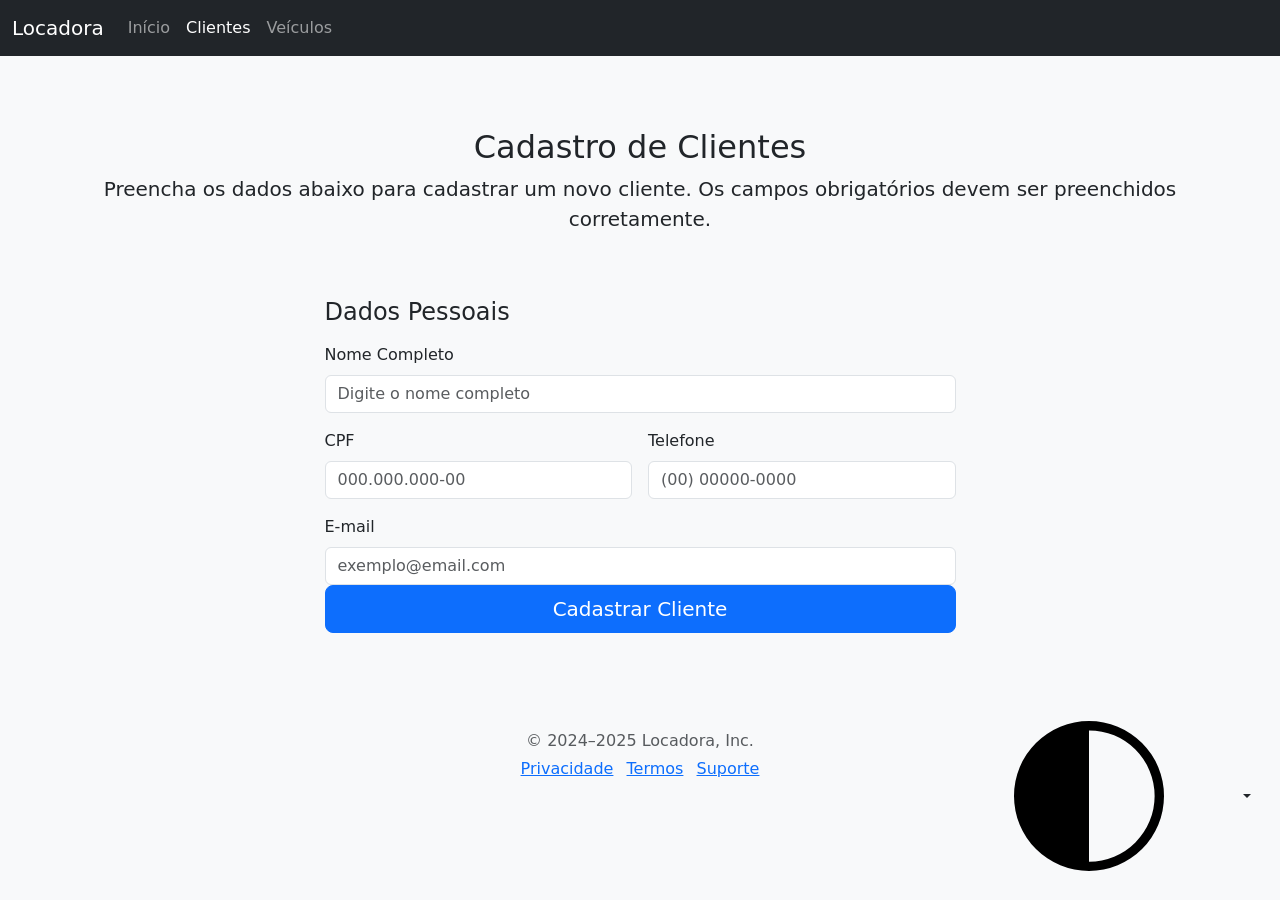
==== pages/cadastro-clientes.html @ 9dbc2dd4 "apagar da parte de endereços da page cliente" ====
<!DOCTYPE html>
<html lang="pt-br" data-bs-theme="auto">

<head>
  <meta charset="utf-8">
  <meta name="viewport" content="width=device-width, initial-scale=1">
  <meta name="description" content="">
  <title>Cadastro de Clientes · Locadora</title>

  <link
    href="https://cdn.jsdelivr.net/npm/bootstrap@5.3.3/dist/css/bootstrap.min.css"
    rel="stylesheet"
  >
  <link href="css/style.css" rel="stylesheet">
</head>

<body class="bg-body-tertiary">

  <!-- SVG Icons (hidden) -->
  <svg xmlns="http://www.w3.org/2000/svg" class="d-none">
    <symbol id="check2" viewBox="0 0 16 16">
      <path d="M13.854 3.646a.5.5 0 0 1 0 .708l-7 7a.5.5 0 0 1-.708 0l-3.5-3.5a.5.5 0 1 1 .708-.708L6.5 10.293l6.646-6.647a.5.5 0 0 1 .708 0z"/>
    </symbol>
    <symbol id="circle-half" viewBox="0 0 16 16">
      <path d="M8 15A7 7 0 1 0 8 1v14zm0 1A8 8 0 1 1 8 0a8 8 0 0 1 0 16z"/>
    </symbol>
    <symbol id="moon-stars-fill" viewBox="0 0 16 16">
      <path d="M6 .278a.768.768 0 0 1 .08.858 7.208 7.208 0 0 0-.878 3.46c0 4.021 3.278 7.277 7.318 7.277.527 0 1.04-.055 1.533-.16a.787.787 0 0 1 .81.316.733.733 0 0 1-.031.893A8.349 8.349 0 0 1 8.344 16C3.734 16 0 12.286 0 7.71 0 4.266 2.114 1.312 5.124.06A.752.752 0 0 1 6 .278z"/>
      <path d="M10.794 3.148a.217.217 0 0 1 .412 0l.387 1.162c.173.518.579.924 1.097 1.097l1.162.387a.217.217 0 0 1 0 .412l-1.162.387a1.734 1.734 0 0 0-1.097 1.097l-.387 1.162a.217.217 0 0 1-.412 0l-.387-1.162A1.734 1.734 0 0 0 9.31 6.593l-1.162-.387a.217.217 0 0 1 0-.412l1.162-.387a1.734 1.734 0 0 0 1.097-1.097l.387-1.162zM13.863.099a.145.145 0 0 1 .274 0l.258.774c.115.346.386.617.732.732l.774.258a.145.145 0 0 1 0 .274l-.774.258a1.156 1.156 0 0 0-.732.732l-.258.774a.145.145 0 0 1-.274 0l-.258-.774a1.156 1.156 0 0 0-.732-.732l-.774-.258a.145.145 0 0 1 0-.274l.774-.258c.346-.115.617-.386.732-.732L13.863.1z"/>
    </symbol>
    <symbol id="sun-fill" viewBox="0 0 16 16">
      <path d="M8 12a4 4 0 1 0 0-8 4 4 0 0 0 0 8zM8 0a.5.5 0 0 1 .5.5v2a.5.5 0 0 1-1 0v-2A.5.5 0 0 1 8 0zm0 13a.5.5 0 0 1 .5.5v2a.5.5 0 0 1-1 0v-2A.5.5 0 0 1 8 13zm8-5a.5.5 0 0 1-.5.5h-2a.5.5 0 0 1 0-1h2a.5.5 0 0 1 .5.5zM3 8a.5.5 0 0 1-.5.5h-2a.5.5 0 0 1 0-1h2A.5.5 0 0 1 3 8zm10.657-5.657a.5.5 0 0 1 0 .707l-1.414 1.415a.5.5 0 1 1-.707-.708l1.414-1.414a.5.5 0 0 1 .707 0zm-9.193 9.193a.5.5 0 0 1 0 .707L3.05 13.657a.5.5 0 0 1-.707-.707l1.414-1.414a.5.5 0 0 1 .707 0zm9.193 2.121a.5.5 0 0 1-.707 0l-1.414-1.414a.5.5 0 0 1 .707-.707l1.414 1.414a.5.5 0 0 1 0 .707zM4.464 4.465a.5.5 0 0 1-.707 0L2.343 3.05a.5.5 0 1 1 .707-.707l1.414 1.414a.5.5 0 0 1 0 .708z"/>
    </symbol>
  </svg>

  <!-- Alternador de Tema -->
  <div class="dropdown position-fixed bottom-0 end-0 mb-3 me-3 bd-mode-toggle">
    <button
      class="btn btn-bd-primary py-2 dropdown-toggle d-flex align-items-center"
      id="bd-theme"
      type="button"
      aria-expanded="false"
      data-bs-toggle="dropdown"
      aria-label="Alternar tema (automático)"
    >
      <svg class="bi my-1 theme-icon-active" aria-hidden="true">
        <use href="#circle-half"></use>
      </svg>
      <span class="visually-hidden" id="bd-theme-text">Alternar tema</span>
    </button>
    <ul class="dropdown-menu dropdown-menu-end shadow" aria-labelledby="bd-theme-text">
      <li>
        <button type="button" class="dropdown-item d-flex align-items-center" data-bs-theme-value="light" aria-pressed="false">
          <svg class="bi me-2 opacity-50" aria-hidden="true"><use href="#sun-fill"></use></svg>
          Claro
          <svg class="bi ms-auto d-none" aria-hidden="true"><use href="#check2"></use></svg>
        </button>
      </li>
      <li>
        <button type="button" class="dropdown-item d-flex align-items-center" data-bs-theme-value="dark" aria-pressed="false">
          <svg class="bi me-2 opacity-50" aria-hidden="true"><use href="#moon-stars-fill"></use></svg>
          Escuro
          <svg class="bi ms-auto d-none" aria-hidden="true"><use href="#check2"></use></svg>
        </button>
      </li>
      <li>
        <button type="button" class="dropdown-item d-flex align-items-center active" data-bs-theme-value="auto" aria-pressed="true">
          <svg class="bi me-2 opacity-50" aria-hidden="true"><use href="#circle-half"></use></svg>
          Automático
          <svg class="bi ms-auto d-none" aria-hidden="true"><use href="#check2"></use></svg>
        </button>
      </li>
    </ul>
  </div>

  <!-- Navbar -->
  <header data-bs-theme="dark">
    <nav class="navbar navbar-expand-md navbar-dark fixed-top bg-dark">
      <div class="container-fluid">
        <a class="navbar-brand" href="../index.html">Locadora</a>
        <button
          class="navbar-toggler"
          type="button"
          data-bs-toggle="collapse"
          data-bs-target="#navbarCollapse"
          aria-controls="navbarCollapse"
          aria-expanded="false"
          aria-label="Alternar navegação"
        >
          <span class="navbar-toggler-icon"></span>
        </button>
        <div class="collapse navbar-collapse" id="navbarCollapse">
          <ul class="navbar-nav me-auto mb-2 mb-md-0">
            <li class="nav-item">
              <a class="nav-link" href="../index.html">Início</a>
            </li>
            <li class="nav-item">
              <a class="nav-link active" aria-current="page" href="#">Clientes</a>
            </li>
            <li class="nav-item">
              <a class="nav-link" href="cadastro-veiculos.html">Veículos</a>
            </li>
          </ul>
        </div>
      </div>
    </nav>
  </header>

  <!-- Conteúdo Principal -->
  <div class="container" style="padding-top: 80px;">
    <main>

      <!-- Cabeçalho -->
      <div class="py-5 text-center">
        <h1 class="h2">Cadastro de Clientes</h1>
        <p class="lead">
          Preencha os dados abaixo para cadastrar um novo cliente.
          Os campos obrigatórios devem ser preenchidos corretamente.
        </p>
      </div>

      <!-- Formulário -->
      <div class="row g-5 justify-content-center">
        <div class="col-md-8 col-lg-7">
          <h4 class="mb-3">Dados Pessoais</h4>

          <form class="needs-validation" novalidate>
            <div class="row g-3">

              <!-- Nome Completo -->
              <div class="col-12">
                <label for="nomeCompleto" class="form-label">Nome Completo</label>
                <input
                  type="text"
                  class="form-control"
                  id="nomeCompleto"
                  placeholder="Digite o nome completo"
                  required
                >
                <div class="invalid-feedback">
                  Nome completo é obrigatório.
                </div>
              </div>

              <!-- CPF -->
              <div class="col-md-6">
                <label for="cpf" class="form-label">CPF</label>
                <input
                  type="text"
                  class="form-control"
                  id="cpf"
                  placeholder="000.000.000-00"
                  required
                >
                <div class="invalid-feedback">
                  CPF é obrigatório.
                </div>
              </div>

              <!-- Telefone -->
              <div class="col-md-6">
                <label for="telefone" class="form-label">Telefone</label>
                <input
                  type="tel"
                  class="form-control"
                  id="telefone"
                  placeholder="(00) 00000-0000"
                  required
                >
                <div class="invalid-feedback">
                  Telefone é obrigatório.
                </div>
              </div>

              <!-- E-mail -->
              <div class="col-12">
                <label for="email" class="form-label">E-mail</label>
                <input
                  type="email"
                  class="form-control"
                  id="email"
                  placeholder="exemplo@email.com"
                  required
                >
                <div class="invalid-feedback">
                  Informe um e-mail válido.
                </div>
              </div>
            </div>
            <button class="w-100 btn btn-primary btn-lg" type="submit">
              Cadastrar Cliente
            </button>

          </form>
        </div>
      </div>

    </main>

    <!-- Rodapé -->
    <footer class="my-5 pt-5 text-body-secondary text-center text-small">
      <p class="mb-1">&copy; 2024–2025 Locadora, Inc.</p>
      <ul class="list-inline">
        <li class="list-inline-item"><a href="#">Privacidade</a></li>
        <li class="list-inline-item"><a href="#">Termos</a></li>
        <li class="list-inline-item"><a href="#">Suporte</a></li>
      </ul>
    </footer>

  </div>

  <script src="https://cdn.jsdelivr.net/npm/bootstrap@5.3.3/dist/js/bootstrap.bundle.min.js"></script>

</body>
</html>
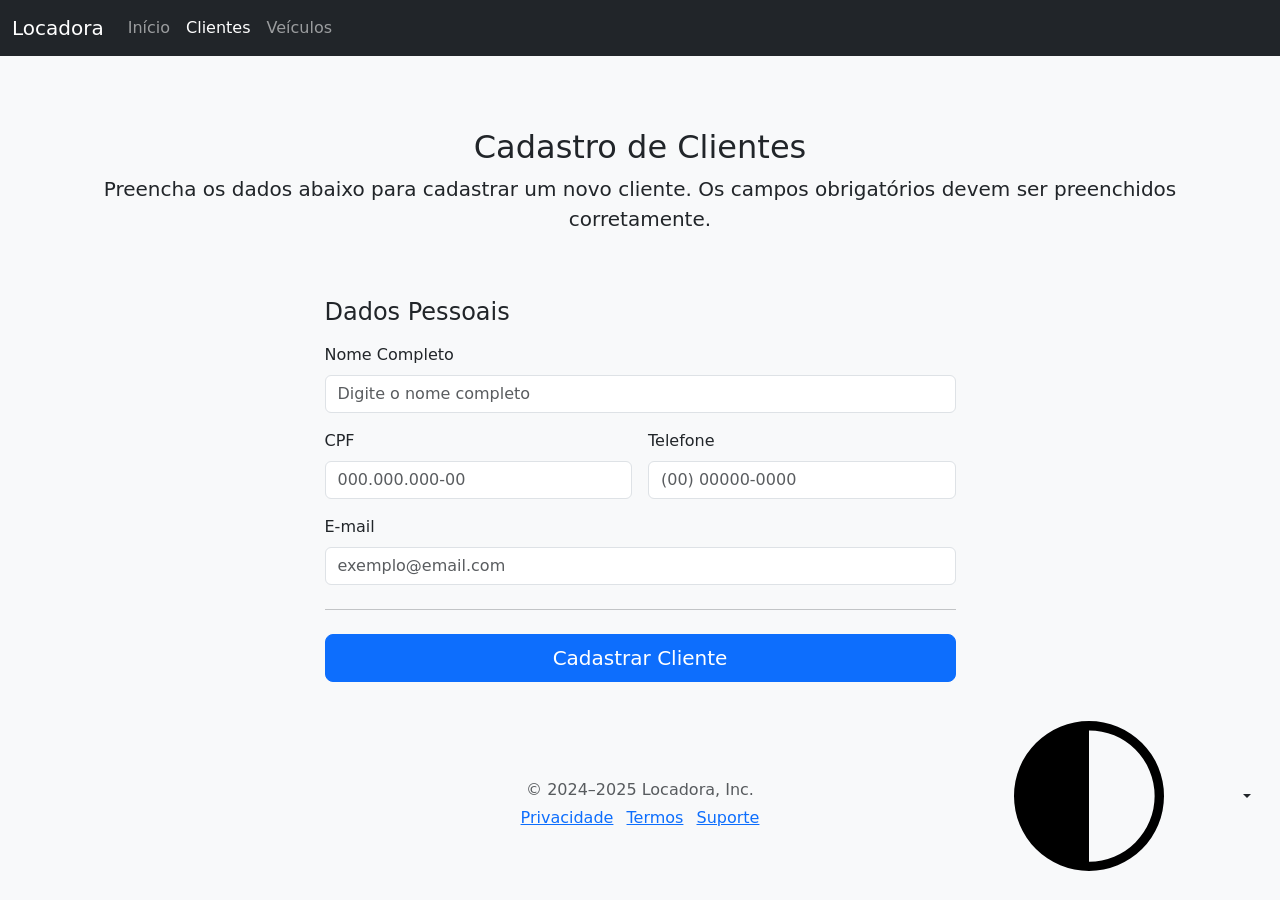
==== commit 0f3d8e00: "refinamento do código" ====
--- a/pages/cadastro-clientes.html
+++ b/pages/cadastro-clientes.html
@@ -187,6 +187,9 @@
                 </div>
               </div>
             </div>
+
+            <hr class="my-4">
+
             <button class="w-100 btn btn-primary btn-lg" type="submit">
               Cadastrar Cliente
             </button>
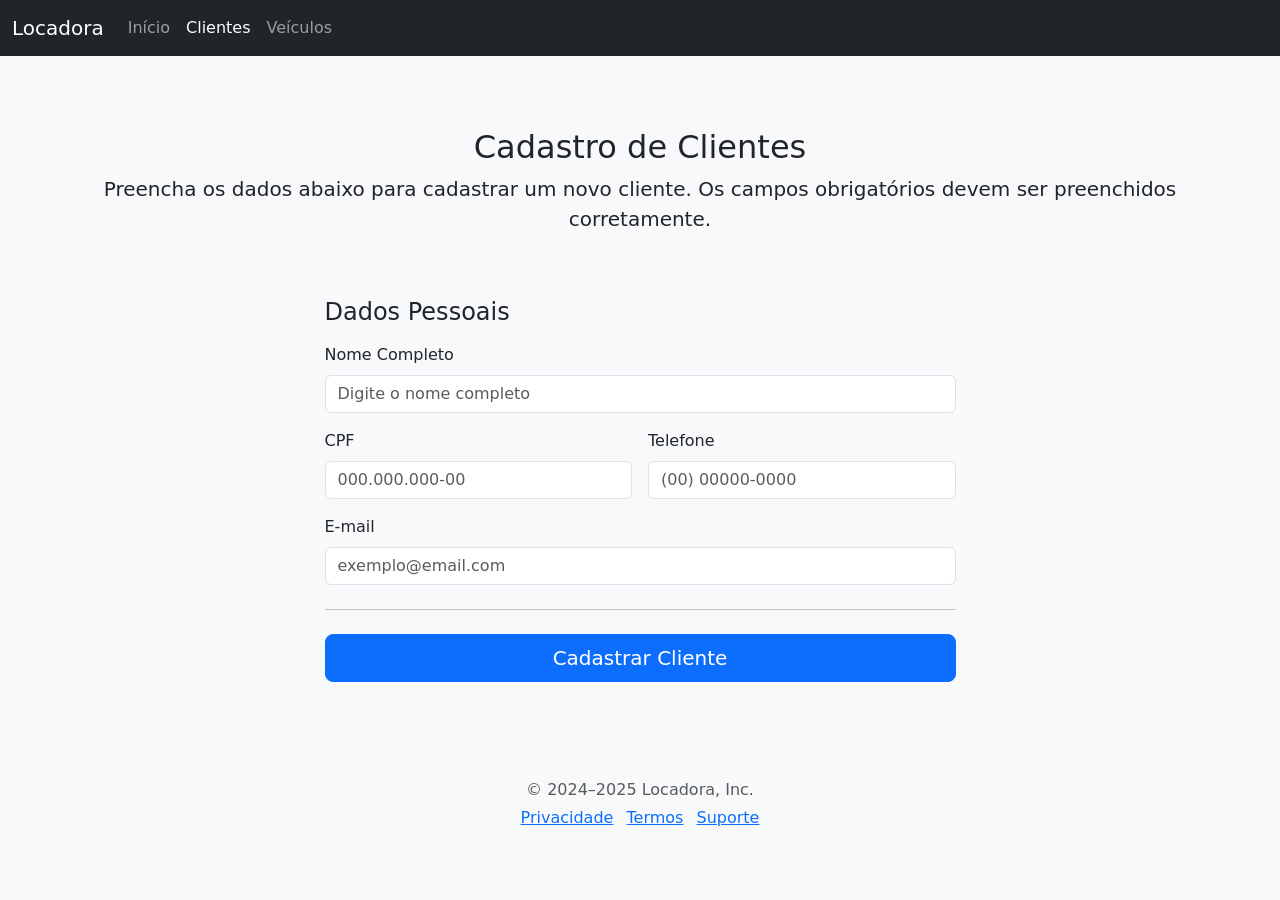
==== commit c55df9a3: "remoção do tema escuro" ====
--- a/pages/cadastro-clientes.html
+++ b/pages/cadastro-clientes.html
@@ -32,46 +32,6 @@
       <path d="M8 12a4 4 0 1 0 0-8 4 4 0 0 0 0 8zM8 0a.5.5 0 0 1 .5.5v2a.5.5 0 0 1-1 0v-2A.5.5 0 0 1 8 0zm0 13a.5.5 0 0 1 .5.5v2a.5.5 0 0 1-1 0v-2A.5.5 0 0 1 8 13zm8-5a.5.5 0 0 1-.5.5h-2a.5.5 0 0 1 0-1h2a.5.5 0 0 1 .5.5zM3 8a.5.5 0 0 1-.5.5h-2a.5.5 0 0 1 0-1h2A.5.5 0 0 1 3 8zm10.657-5.657a.5.5 0 0 1 0 .707l-1.414 1.415a.5.5 0 1 1-.707-.708l1.414-1.414a.5.5 0 0 1 .707 0zm-9.193 9.193a.5.5 0 0 1 0 .707L3.05 13.657a.5.5 0 0 1-.707-.707l1.414-1.414a.5.5 0 0 1 .707 0zm9.193 2.121a.5.5 0 0 1-.707 0l-1.414-1.414a.5.5 0 0 1 .707-.707l1.414 1.414a.5.5 0 0 1 0 .707zM4.464 4.465a.5.5 0 0 1-.707 0L2.343 3.05a.5.5 0 1 1 .707-.707l1.414 1.414a.5.5 0 0 1 0 .708z"/>
     </symbol>
   </svg>
-
-  <!-- Alternador de Tema -->
-  <div class="dropdown position-fixed bottom-0 end-0 mb-3 me-3 bd-mode-toggle">
-    <button
-      class="btn btn-bd-primary py-2 dropdown-toggle d-flex align-items-center"
-      id="bd-theme"
-      type="button"
-      aria-expanded="false"
-      data-bs-toggle="dropdown"
-      aria-label="Alternar tema (automático)"
-    >
-      <svg class="bi my-1 theme-icon-active" aria-hidden="true">
-        <use href="#circle-half"></use>
-      </svg>
-      <span class="visually-hidden" id="bd-theme-text">Alternar tema</span>
-    </button>
-    <ul class="dropdown-menu dropdown-menu-end shadow" aria-labelledby="bd-theme-text">
-      <li>
-        <button type="button" class="dropdown-item d-flex align-items-center" data-bs-theme-value="light" aria-pressed="false">
-          <svg class="bi me-2 opacity-50" aria-hidden="true"><use href="#sun-fill"></use></svg>
-          Claro
-          <svg class="bi ms-auto d-none" aria-hidden="true"><use href="#check2"></use></svg>
-        </button>
-      </li>
-      <li>
-        <button type="button" class="dropdown-item d-flex align-items-center" data-bs-theme-value="dark" aria-pressed="false">
-          <svg class="bi me-2 opacity-50" aria-hidden="true"><use href="#moon-stars-fill"></use></svg>
-          Escuro
-          <svg class="bi ms-auto d-none" aria-hidden="true"><use href="#check2"></use></svg>
-        </button>
-      </li>
-      <li>
-        <button type="button" class="dropdown-item d-flex align-items-center active" data-bs-theme-value="auto" aria-pressed="true">
-          <svg class="bi me-2 opacity-50" aria-hidden="true"><use href="#circle-half"></use></svg>
-          Automático
-          <svg class="bi ms-auto d-none" aria-hidden="true"><use href="#check2"></use></svg>
-        </button>
-      </li>
-    </ul>
-  </div>
 
   <!-- Navbar -->
   <header data-bs-theme="dark">
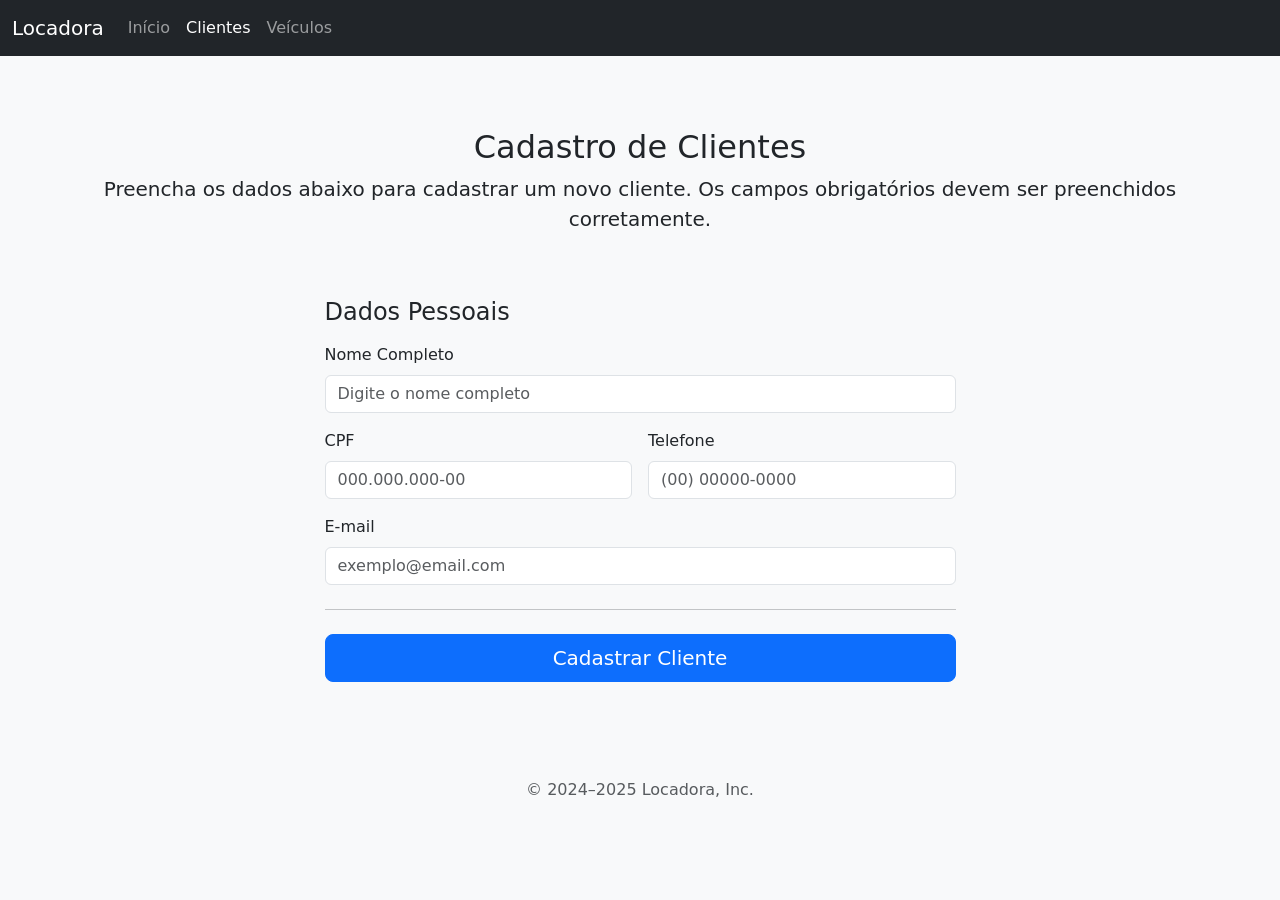
==== commit deb38494: "listagem cliente" ====
--- a/pages/cadastro-clientes.html
+++ b/pages/cadastro-clientes.html
@@ -15,23 +15,6 @@
 </head>
 
 <body class="bg-body-tertiary">
-
-  <!-- SVG Icons (hidden) -->
-  <svg xmlns="http://www.w3.org/2000/svg" class="d-none">
-    <symbol id="check2" viewBox="0 0 16 16">
-      <path d="M13.854 3.646a.5.5 0 0 1 0 .708l-7 7a.5.5 0 0 1-.708 0l-3.5-3.5a.5.5 0 1 1 .708-.708L6.5 10.293l6.646-6.647a.5.5 0 0 1 .708 0z"/>
-    </symbol>
-    <symbol id="circle-half" viewBox="0 0 16 16">
-      <path d="M8 15A7 7 0 1 0 8 1v14zm0 1A8 8 0 1 1 8 0a8 8 0 0 1 0 16z"/>
-    </symbol>
-    <symbol id="moon-stars-fill" viewBox="0 0 16 16">
-      <path d="M6 .278a.768.768 0 0 1 .08.858 7.208 7.208 0 0 0-.878 3.46c0 4.021 3.278 7.277 7.318 7.277.527 0 1.04-.055 1.533-.16a.787.787 0 0 1 .81.316.733.733 0 0 1-.031.893A8.349 8.349 0 0 1 8.344 16C3.734 16 0 12.286 0 7.71 0 4.266 2.114 1.312 5.124.06A.752.752 0 0 1 6 .278z"/>
-      <path d="M10.794 3.148a.217.217 0 0 1 .412 0l.387 1.162c.173.518.579.924 1.097 1.097l1.162.387a.217.217 0 0 1 0 .412l-1.162.387a1.734 1.734 0 0 0-1.097 1.097l-.387 1.162a.217.217 0 0 1-.412 0l-.387-1.162A1.734 1.734 0 0 0 9.31 6.593l-1.162-.387a.217.217 0 0 1 0-.412l1.162-.387a1.734 1.734 0 0 0 1.097-1.097l.387-1.162zM13.863.099a.145.145 0 0 1 .274 0l.258.774c.115.346.386.617.732.732l.774.258a.145.145 0 0 1 0 .274l-.774.258a1.156 1.156 0 0 0-.732.732l-.258.774a.145.145 0 0 1-.274 0l-.258-.774a1.156 1.156 0 0 0-.732-.732l-.774-.258a.145.145 0 0 1 0-.274l.774-.258c.346-.115.617-.386.732-.732L13.863.1z"/>
-    </symbol>
-    <symbol id="sun-fill" viewBox="0 0 16 16">
-      <path d="M8 12a4 4 0 1 0 0-8 4 4 0 0 0 0 8zM8 0a.5.5 0 0 1 .5.5v2a.5.5 0 0 1-1 0v-2A.5.5 0 0 1 8 0zm0 13a.5.5 0 0 1 .5.5v2a.5.5 0 0 1-1 0v-2A.5.5 0 0 1 8 13zm8-5a.5.5 0 0 1-.5.5h-2a.5.5 0 0 1 0-1h2a.5.5 0 0 1 .5.5zM3 8a.5.5 0 0 1-.5.5h-2a.5.5 0 0 1 0-1h2A.5.5 0 0 1 3 8zm10.657-5.657a.5.5 0 0 1 0 .707l-1.414 1.415a.5.5 0 1 1-.707-.708l1.414-1.414a.5.5 0 0 1 .707 0zm-9.193 9.193a.5.5 0 0 1 0 .707L3.05 13.657a.5.5 0 0 1-.707-.707l1.414-1.414a.5.5 0 0 1 .707 0zm9.193 2.121a.5.5 0 0 1-.707 0l-1.414-1.414a.5.5 0 0 1 .707-.707l1.414 1.414a.5.5 0 0 1 0 .707zM4.464 4.465a.5.5 0 0 1-.707 0L2.343 3.05a.5.5 0 1 1 .707-.707l1.414 1.414a.5.5 0 0 1 0 .708z"/>
-    </symbol>
-  </svg>
 
   <!-- Navbar -->
   <header data-bs-theme="dark">
@@ -84,7 +67,7 @@
         <div class="col-md-8 col-lg-7">
           <h4 class="mb-3">Dados Pessoais</h4>
 
-          <form class="needs-validation" novalidate>
+          <form id="formCliente" class="needs-validation" novalidate>
             <div class="row g-3">
 
               <!-- Nome Completo -->
@@ -146,6 +129,7 @@
                   Informe um e-mail válido.
                 </div>
               </div>
+
             </div>
 
             <hr class="my-4">
@@ -163,16 +147,36 @@
     <!-- Rodapé -->
     <footer class="my-5 pt-5 text-body-secondary text-center text-small">
       <p class="mb-1">&copy; 2024–2025 Locadora, Inc.</p>
-      <ul class="list-inline">
-        <li class="list-inline-item"><a href="#">Privacidade</a></li>
-        <li class="list-inline-item"><a href="#">Termos</a></li>
-        <li class="list-inline-item"><a href="#">Suporte</a></li>
-      </ul>
     </footer>
 
   </div>
 
   <script src="https://cdn.jsdelivr.net/npm/bootstrap@5.3.3/dist/js/bootstrap.bundle.min.js"></script>
+  <script>
+    const form = document.getElementById('formCliente');
+
+    form.addEventListener('submit', function (e) {
+      e.preventDefault();
+
+      if (!form.checkValidity()) {
+        form.classList.add('was-validated');
+        return;
+      }
+
+      const cliente = {
+        nome:     document.getElementById('nomeCompleto').value,
+        cpf:      document.getElementById('cpf').value,
+        telefone: document.getElementById('telefone').value,
+        email:    document.getElementById('email').value
+      };
+
+      const clientes = JSON.parse(localStorage.getItem('clientes') || '[]');
+      clientes.push(cliente);
+      localStorage.setItem('clientes', JSON.stringify(clientes));
+
+      window.location.href = 'listagem-clientes.html';
+    });
+  </script>
 
 </body>
 </html>
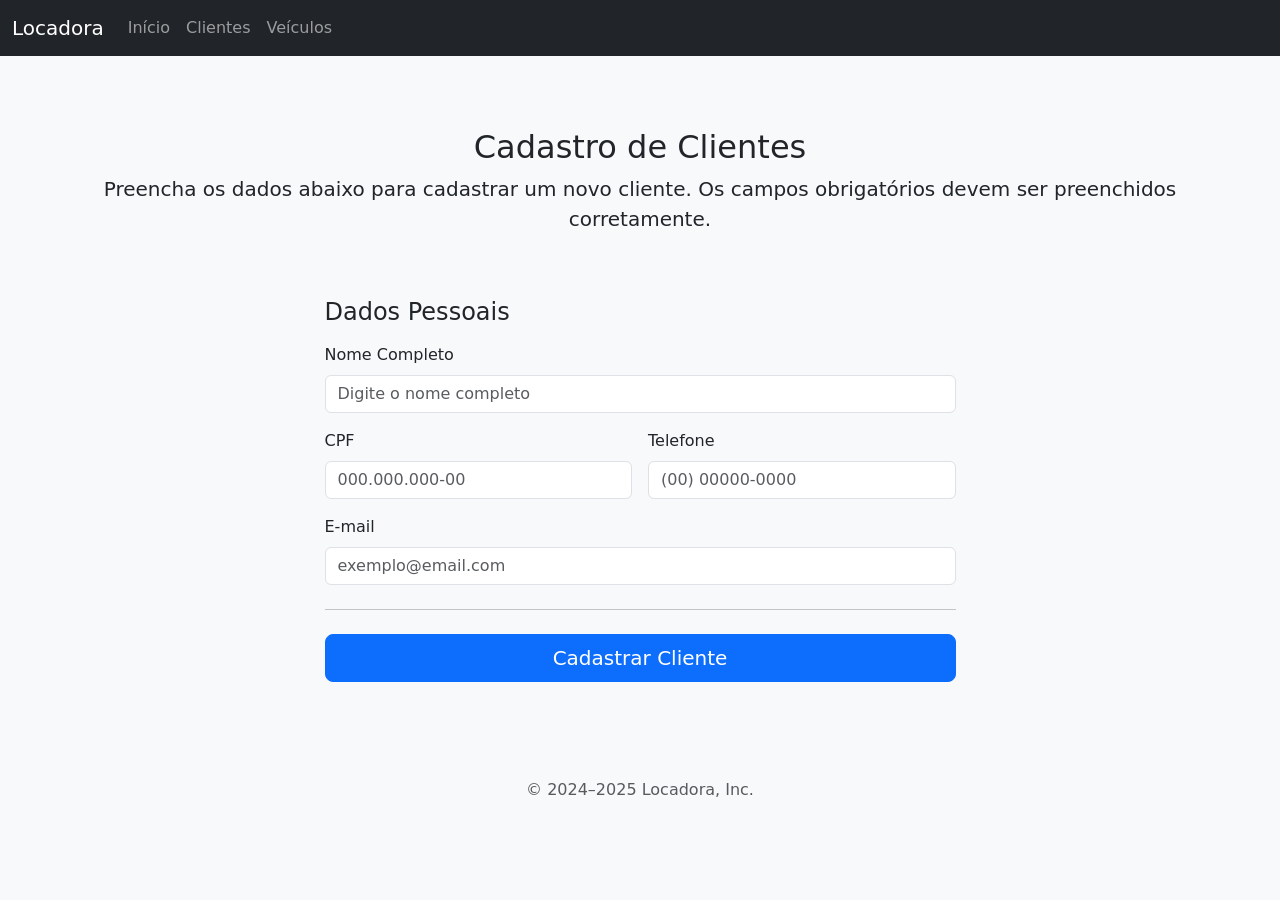
==== commit 94b14342: "correção de erros na listagem" ====
--- a/pages/cadastro-clientes.html
+++ b/pages/cadastro-clientes.html
@@ -11,7 +11,7 @@
     href="https://cdn.jsdelivr.net/npm/bootstrap@5.3.3/dist/css/bootstrap.min.css"
     rel="stylesheet"
   >
-  <link href="css/style.css" rel="stylesheet">
+  <link href="../css/style.css" rel="stylesheet">
 </head>
 
 <body class="bg-body-tertiary">
@@ -38,7 +38,7 @@
               <a class="nav-link" href="../index.html">Início</a>
             </li>
             <li class="nav-item">
-              <a class="nav-link active" aria-current="page" href="#">Clientes</a>
+              <a class="nav-link" href="listagem-clientes.html">Clientes</a>
             </li>
             <li class="nav-item">
               <a class="nav-link" href="cadastro-veiculos.html">Veículos</a>
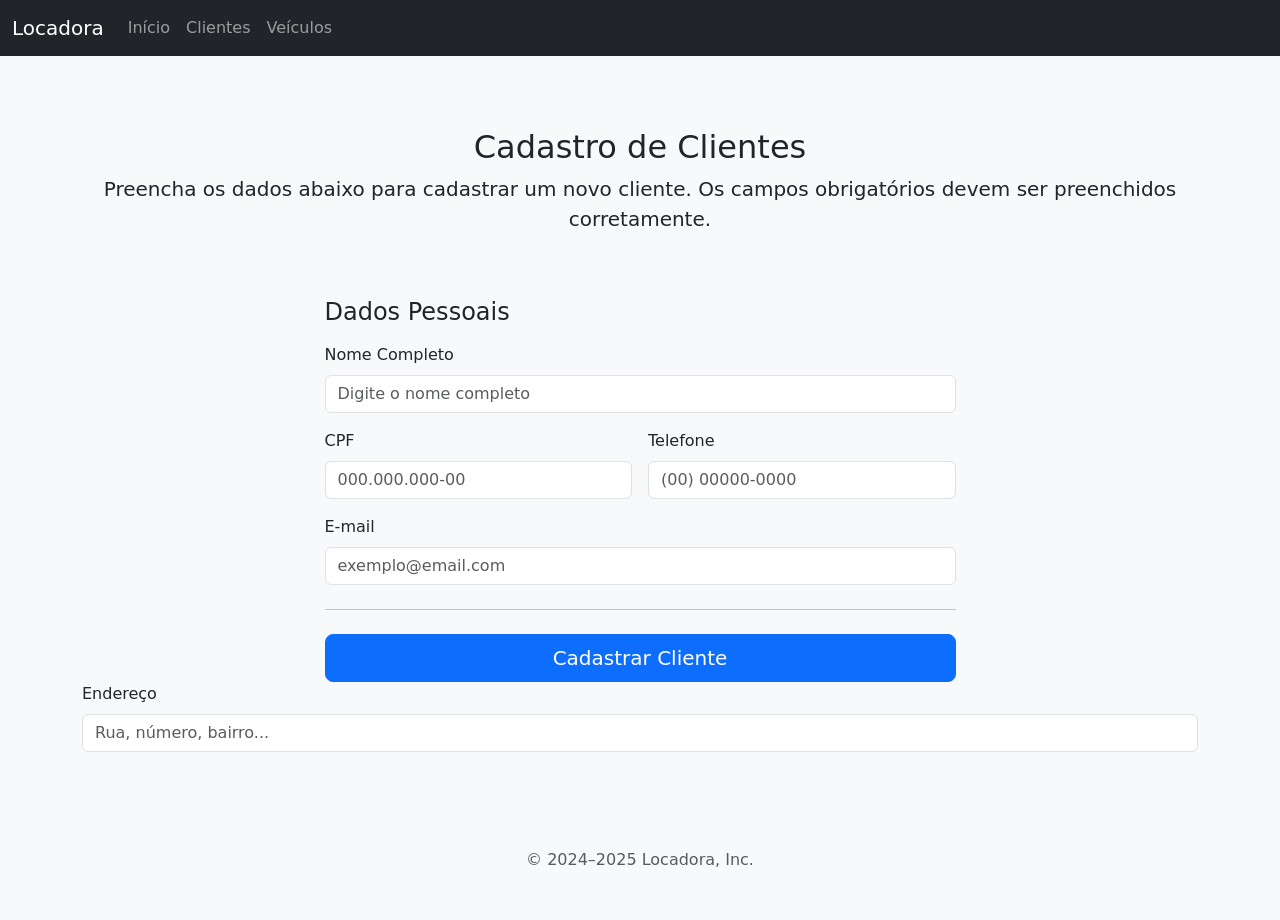
==== commit 96b7345b: "introdução de endereço no cadastro de cliente" ====
--- a/pages/cadastro-clientes.html
+++ b/pages/cadastro-clientes.html
@@ -143,7 +143,20 @@
       </div>
 
     </main>
-
+      <!-- Endereço -->
+        <div class="col-12">
+          <label for="endereco" class="form-label">Endereço</label>
+          <input
+          type="text"
+          class="form-control"
+          id="endereco"
+          placeholder="Rua, número, bairro..."
+          required
+        >
+  <div class="invalid-feedback">
+    Endereço é obrigatório.
+  </div>
+</div>
     <!-- Rodapé -->
     <footer class="my-5 pt-5 text-body-secondary text-center text-small">
       <p class="mb-1">&copy; 2024–2025 Locadora, Inc.</p>
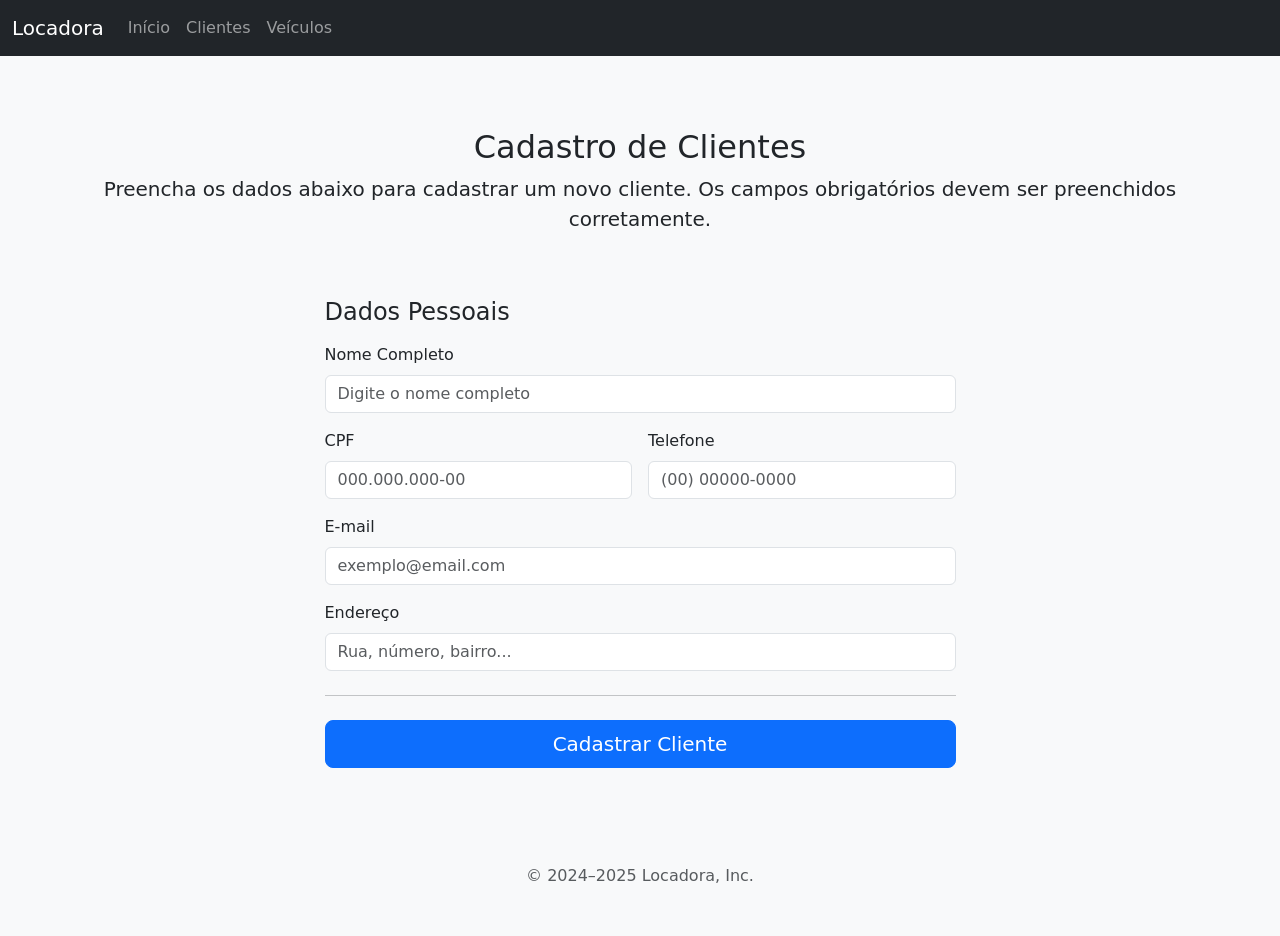
==== commit c669d3f9: "última config de cadastro" ====
--- a/pages/cadastro-clientes.html
+++ b/pages/cadastro-clientes.html
@@ -130,6 +130,21 @@
                 </div>
               </div>
 
+              <!-- Endereço -->
+              <div class="col-12">
+                <label for="endereco" class="form-label">Endereço</label>
+                <input
+                  type="text"
+                  class="form-control"
+                  id="endereco"
+                  placeholder="Rua, número, bairro..."
+                  required
+                >
+                <div class="invalid-feedback">
+                  Endereço é obrigatório.
+                </div>
+              </div>
+
             </div>
 
             <hr class="my-4">
@@ -143,20 +158,7 @@
       </div>
 
     </main>
-      <!-- Endereço -->
-        <div class="col-12">
-          <label for="endereco" class="form-label">Endereço</label>
-          <input
-          type="text"
-          class="form-control"
-          id="endereco"
-          placeholder="Rua, número, bairro..."
-          required
-        >
-  <div class="invalid-feedback">
-    Endereço é obrigatório.
-  </div>
-</div>
+
     <!-- Rodapé -->
     <footer class="my-5 pt-5 text-body-secondary text-center text-small">
       <p class="mb-1">&copy; 2024–2025 Locadora, Inc.</p>
@@ -180,7 +182,8 @@
         nome:     document.getElementById('nomeCompleto').value,
         cpf:      document.getElementById('cpf').value,
         telefone: document.getElementById('telefone').value,
-        email:    document.getElementById('email').value
+        email:    document.getElementById('email').value,
+        endereco: document.getElementById('endereco').value
       };
 
       const clientes = JSON.parse(localStorage.getItem('clientes') || '[]');
